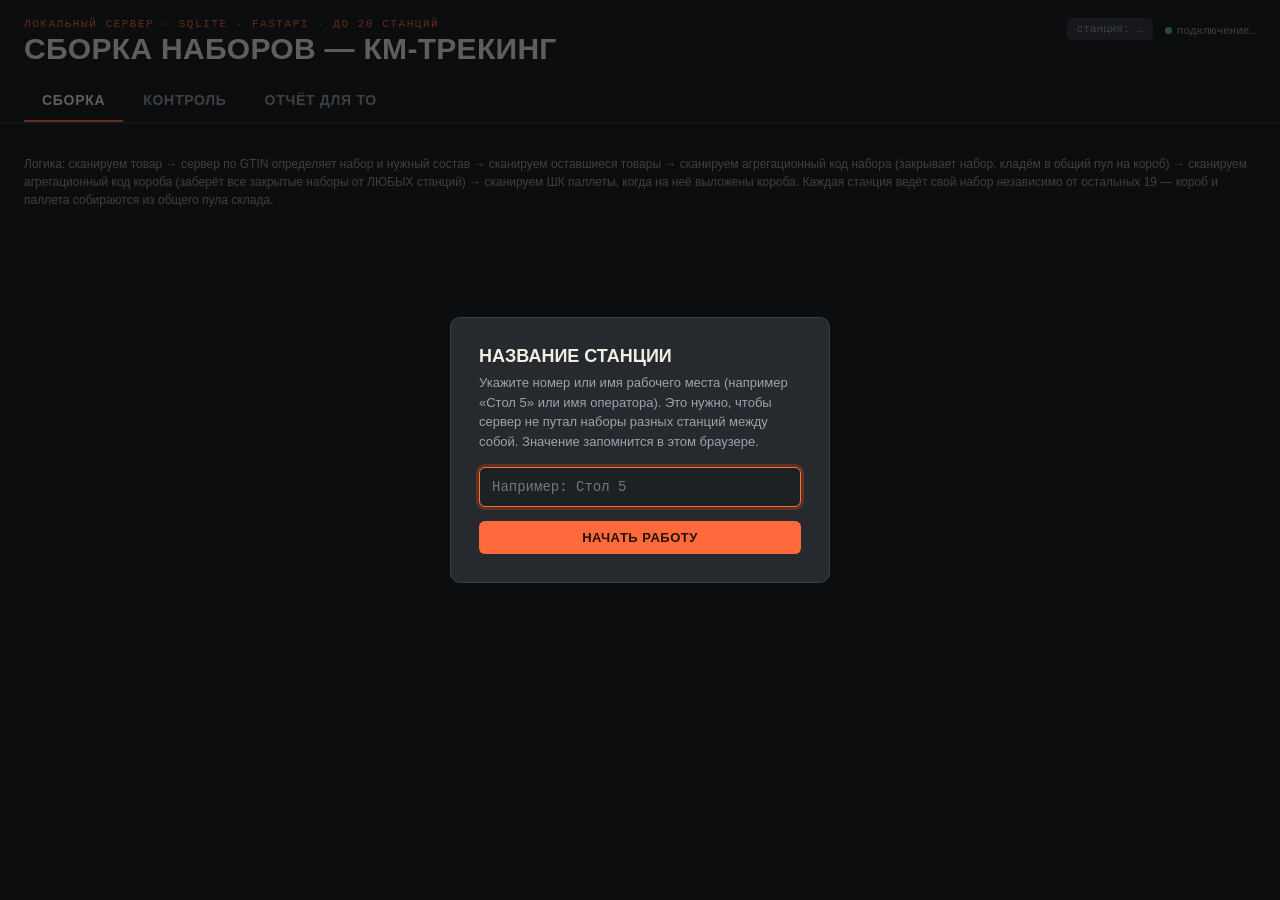
==== km-tracker-py/public/index.html @ b87fdd47 "Первая версия V1" ====
<!DOCTYPE html>
<html lang="ru">
<head>
<meta charset="UTF-8">
<meta name="viewport" content="width=device-width, initial-scale=1">
<title>Сборка наборов — КМ-трекинг</title>
<style>
  :root{
    --bg:#1E2124;
    --surface:#262A2E;
    --surface-2:#2F343A;
    --surface-3:#383E45;
    --border:#3A4046;
    --text:#F0EDE6;
    --text-dim:#9BA3AA;
    --accent:#FF6A3D;
    --accent-dim:#5A3323;
    --ok:#5FC77E;
    --ok-dim:#274430;
    --err:#E5484D;
    --err-dim:#4A2426;
    --warn:#F2B84B;
    --mono: ui-monospace, "SFMono-Regular", Consolas, "Liberation Mono", Menlo, monospace;
    --sans: -apple-system, "Segoe UI", Roboto, Helvetica, Arial, sans-serif;
    --cond: "Arial Narrow", "Helvetica Neue Condensed", var(--sans);
  }
  *{box-sizing:border-box;}
  body{
    margin:0; background:var(--bg); color:var(--text); font-family:var(--sans);
    min-height:100vh;
  }
  .scanlines{
    position:fixed; inset:0; pointer-events:none; z-index:50; opacity:.035;
    background:repeating-linear-gradient(0deg, #000 0px, #000 1px, transparent 1px, transparent 3px);
  }
  header{ padding:18px 24px 0 24px; display:flex; justify-content:space-between; align-items:flex-start; flex-wrap:wrap; gap:8px;}
  .eyebrow{ font-family:var(--mono); font-size:11px; letter-spacing:.14em; color:var(--accent); text-transform:uppercase;}
  h1{ font-family:var(--cond); font-weight:700; font-size:30px; letter-spacing:.01em; margin:2px 0 14px 0; text-transform:uppercase;}
  .conn-status{ font-family:var(--mono); font-size:11px; color:var(--text-dim); text-align:right; padding-top:4px;}
  .conn-dot{ display:inline-block; width:7px; height:7px; border-radius:50%; background:var(--ok); margin-right:5px;}
  .conn-dot.down{ background:var(--err); }

  nav.tabs{ display:flex; gap:2px; border-bottom:1px solid var(--border); padding:0 24px;}
  nav.tabs button{
    background:transparent; border:none; color:var(--text-dim); font-family:var(--cond);
    text-transform:uppercase; letter-spacing:.05em; font-size:14px; padding:12px 18px; cursor:pointer;
    border-bottom:2px solid transparent; font-weight:600;
  }
  nav.tabs button.active{ color:var(--text); border-bottom-color:var(--accent);}
  main{ padding:22px 24px 60px 24px; max-width:1320px; margin:0 auto;}
  .view{ display:none; }
  .view.active{ display:block; }

  .consoles{ max-width:640px; }
  .console{ background:var(--surface); border:1px solid var(--border); border-radius:10px; overflow:hidden; transition:border-color .15s;}
  .console.flash-err{ border-color:var(--err); }
  .console-head{
    display:flex; align-items:center; justify-content:space-between; padding:12px 16px;
    background:var(--surface-2); border-bottom:1px solid var(--border);
  }
  .station-badge{
    font-family:var(--mono); font-size:11px; color:var(--text-dim); background:var(--surface-3);
    border:1px solid var(--border); border-radius:5px; padding:4px 9px; cursor:pointer;
  }
  .station-badge:hover{ border-color:var(--accent); color:var(--text); }
  .station-modal-backdrop{
    position:fixed; inset:0; background:rgba(0,0,0,.6); z-index:100;
    display:flex; align-items:center; justify-content:center;
  }
  .station-modal{
    background:var(--surface); border:1px solid var(--border); border-radius:10px; padding:28px;
    width:100%; max-width:380px;
  }
  .station-modal h2{ font-family:var(--cond); text-transform:uppercase; font-size:18px; margin:0 0 6px 0;}
  .station-modal p{ color:var(--text-dim); font-size:13px; margin:0 0 16px 0; line-height:1.5;}
  .station-modal input{
    width:100%; background:var(--bg); border:1px solid var(--surface-3); color:var(--text);
    font-family:var(--mono); font-size:14px; padding:11px 12px; border-radius:6px; outline:none; margin-bottom:14px;
  }
  .station-modal input:focus{ border-color:var(--accent); box-shadow:0 0 0 3px var(--accent-dim);}
  .wh-title{ font-family:var(--cond); font-weight:700; text-transform:uppercase; letter-spacing:.04em; font-size:15px;}
  .wh-dot{ display:inline-block; width:8px; height:8px; border-radius:50%; background:var(--ok); margin-right:8px; box-shadow:0 0 6px var(--ok);}
  .console-body{ padding:16px; }

  .scan-input-row{ display:flex; gap:8px; }
  input.scan-input{
    flex:1; background:var(--bg); border:1px solid var(--surface-3); color:var(--text);
    font-family:var(--mono); font-size:14px; padding:11px 12px; border-radius:6px; outline:none;
  }
  input.scan-input:focus{ border-color:var(--accent); box-shadow:0 0 0 3px var(--accent-dim);}
  .scan-hint{ font-size:12px; color:var(--text-dim); margin-top:8px; font-family:var(--mono); min-height:16px;}
  .scan-hint.err{ color:var(--err); }
  .scan-hint.ok{ color:var(--ok); }

  .progress-row{ display:flex; gap:16px; margin-top:16px; flex-wrap:wrap;}
  .progress-block{ flex:1; min-width:120px;}
  .progress-label{ font-size:11px; text-transform:uppercase; letter-spacing:.08em; color:var(--text-dim); margin-bottom:6px; font-family:var(--mono);}
  .dots{ display:flex; gap:5px; flex-wrap:wrap;}
  .dot{ width:11px; height:11px; border-radius:3px; background:var(--surface-3); border:1px solid var(--border);}
  .dot.filled{ background:var(--accent); border-color:var(--accent); }
  .count-badge{ font-family:var(--mono); font-size:12px; color:var(--text); }

  .feed{ margin-top:18px; border-top:1px solid var(--border); padding-top:10px; max-height:220px; overflow-y:auto; }
  .feed-line{ font-family:var(--mono); font-size:12px; padding:4px 0; display:flex; gap:8px; border-bottom:1px dashed rgba(255,255,255,.04);}
  .feed-time{ color:var(--text-dim); flex-shrink:0; }
  .feed-line.ok .feed-msg{ color:var(--ok); }
  .feed-line.error .feed-msg{ color:var(--err); }
  .feed-line.info .feed-msg{ color:var(--text-dim); }

  .quickscan{ margin-top:16px; }
  .quickscan-label{ font-size:11px; text-transform:uppercase; letter-spacing:.08em; color:var(--text-dim); margin-bottom:8px; font-family:var(--mono);}
  .chip-row{ display:flex; flex-wrap:wrap; gap:6px; }
  .chip{
    background:var(--surface-2); border:1px solid var(--border); color:var(--text-dim);
    font-family:var(--mono); font-size:11px; padding:6px 9px; border-radius:5px; cursor:pointer;
  }
  .chip:hover{ border-color:var(--accent); color:var(--text); }
  .chip.danger:hover{ border-color:var(--err); color:var(--err); }
  .chip.disabled:hover{ border-color:var(--border); color:var(--text-dim); }

  .search-row{ display:flex; gap:8px; margin-bottom:18px; }
  .search-row input{
    flex:1; background:var(--surface); border:1px solid var(--border); color:var(--text);
    font-family:var(--mono); padding:10px 12px; border-radius:6px; outline:none;
  }
  .search-row input:focus{ border-color:var(--accent);}
  .search-row select{
    background:var(--surface); border:1px solid var(--border); color:var(--text);
    font-family:var(--mono); padding:10px 12px; border-radius:6px; outline:none;
  }
  .stat-strip{ display:flex; gap:10px; margin-bottom:18px; flex-wrap:wrap;}
  .stat{ background:var(--surface); border:1px solid var(--border); border-radius:8px; padding:10px 16px; min-width:120px;}
  .stat-num{ font-family:var(--cond); font-size:24px; font-weight:700; }
  .stat-label{ font-size:11px; color:var(--text-dim); text-transform:uppercase; letter-spacing:.06em; font-family:var(--mono);}

  .tree{ font-family:var(--mono); font-size:13px; }
  details.pallet{ background:var(--surface); border:1px solid var(--border); border-radius:8px; margin-bottom:8px; padding:8px 12px;}
  details.box{ background:var(--surface-2); border:1px solid var(--border); border-radius:6px; margin:6px 0; padding:6px 10px;}
  details.kit{ background:var(--surface-3); border-radius:5px; margin:5px 0; padding:5px 9px;}
  summary{ cursor:pointer; }
  .code{ color:var(--accent); }
  .item-row{ padding:3px 0 3px 14px; color:var(--text-dim); border-left:2px solid var(--border); margin-left:4px;}
  .badge{ font-size:10px; padding:1px 6px; border-radius:3px; background:var(--surface); color:var(--text-dim); margin-left:6px;}
  .badge.open{ background:var(--warn); color:#221a05; }

  table.report{ width:100%; border-collapse:collapse; font-size:13px; }
  table.report th{ text-align:left; padding:9px 10px; background:var(--surface-2); color:var(--text-dim); font-family:var(--mono); font-size:11px; text-transform:uppercase; letter-spacing:.05em; border-bottom:1px solid var(--border);}
  table.report td{ padding:8px 10px; border-bottom:1px solid var(--border); font-family:var(--mono); font-size:12px;}
  table.report tr:hover td{ background:var(--surface); }
  .toolbar{ display:flex; justify-content:space-between; align-items:center; margin-bottom:14px; gap:12px; flex-wrap:wrap;}
  .btn{
    background:var(--accent); color:#241207; border:none; font-family:var(--cond); font-weight:700;
    text-transform:uppercase; letter-spacing:.04em; font-size:13px; padding:9px 16px; border-radius:6px; cursor:pointer;
  }
  .btn:hover{ filter:brightness(1.08); }
  .btn.ghost{ background:transparent; border:1px solid var(--border); color:var(--text-dim); }
  .btn.ghost:hover{ border-color:var(--text-dim); color:var(--text); }

  .empty{ color:var(--text-dim); font-family:var(--mono); font-size:13px; padding:30px 10px; text-align:center; }
  .note{ font-size:12px; color:var(--text-dim); margin-top:10px; line-height:1.5; }
  .note b{ color:var(--text); }
</style>
</head>
<body>
<div class="scanlines"></div>
<header>
  <div>
    <div class="eyebrow">Локальный сервер · SQLite · FastAPI · до 20 станций</div>
    <h1>Сборка наборов — КМ-трекинг</h1>
  </div>
  <div style="display:flex; align-items:center; gap:12px;">
    <span class="station-badge" id="station-badge" title="Сменить станцию">станция: …</span>
    <div class="conn-status" id="conn-status"><span class="conn-dot" id="conn-dot"></span><span id="conn-text">подключение…</span></div>
  </div>
</header>
<nav class="tabs">
  <button class="tab-btn active" data-view="assembly">Сборка</button>
  <button class="tab-btn" data-view="control">Контроль</button>
  <button class="tab-btn" data-view="report">Отчёт для ТО</button>
</nav>
<main>

  <!-- ===================== ASSEMBLY VIEW ===================== -->
  <section id="view-assembly" class="view active">
    <div class="consoles" id="consoles-root"></div>
    <p class="note">Логика: сканируем товар → сервер по GTIN определяет набор и нужный состав → сканируем оставшиеся товары → сканируем агрегационный код набора (закрывает набор, кладём в общий пул на короб) → сканируем агрегационный код короба (заберёт все закрытые наборы от ЛЮБЫХ станций) → сканируем ШК паллеты, когда на неё выложены короба. Каждая станция ведёт свой набор независимо от остальных 19 — короб и паллета собираются из общего пула склада.</p>
  </section>

  <!-- ===================== CONTROL VIEW ===================== -->
  <section id="view-control" class="view">
    <div class="stat-strip" id="stat-strip"></div>
    <div class="search-row">
      <input id="search-input" placeholder="Поиск по любому коду (товар / набор / короб / паллета)…">
      <button class="btn ghost" id="tree-refresh">Обновить</button>
    </div>
    <div id="tree-root" class="tree"></div>
  </section>

  <!-- ===================== REPORT VIEW ===================== -->
  <section id="view-report" class="view">
    <div class="toolbar">
      <div class="note" style="margin:0;">Формат — как в примере от Таможенного отдела: <b>Название набора / Код идентификации набора / Наименование товара / Код маркировки</b>. Технические поля (короб, паллета, станция, время) в выгрузку не входят — хранятся во внутренней БД для разбора инцидентов (вкладка «Контроль»).</div>
      <div style="display:flex; gap:8px; flex-shrink:0;">
        <button class="btn" id="export-btn">Скачать CSV</button>
      </div>
    </div>
    <table class="report">
      <thead><tr><th>Название набора</th><th>Код идентификации набора</th><th>Наименование товара</th><th>Код маркировки</th></tr></thead>
      <tbody id="report-body"></tbody>
    </table>
    <div id="report-empty" class="empty" style="display:none;">Пока нет закрытых наборов — отсканируйте хотя бы один комплект во вкладке «Сборка».</div>
    <div class="note" id="report-count"></div>
  </section>

</main>

<!-- Модалка запрашивается один раз на этот браузер/ПК, дальше id хранится в localStorage -->
<div id="station-modal-backdrop" class="station-modal-backdrop" style="display:none;">
  <div class="station-modal">
    <h2>Название станции</h2>
    <p>Укажите номер или имя рабочего места (например «Стол 5» или имя оператора). Это нужно, чтобы сервер не путал наборы разных станций между собой. Значение запомнится в этом браузере.</p>
    <input id="station-input" placeholder="Например: Стол 5" maxlength="64" autocomplete="off">
    <button class="btn" id="station-confirm" style="width:100%;">Начать работу</button>
  </div>
</div>

<script src="app.js"></script>
</body>
</html>
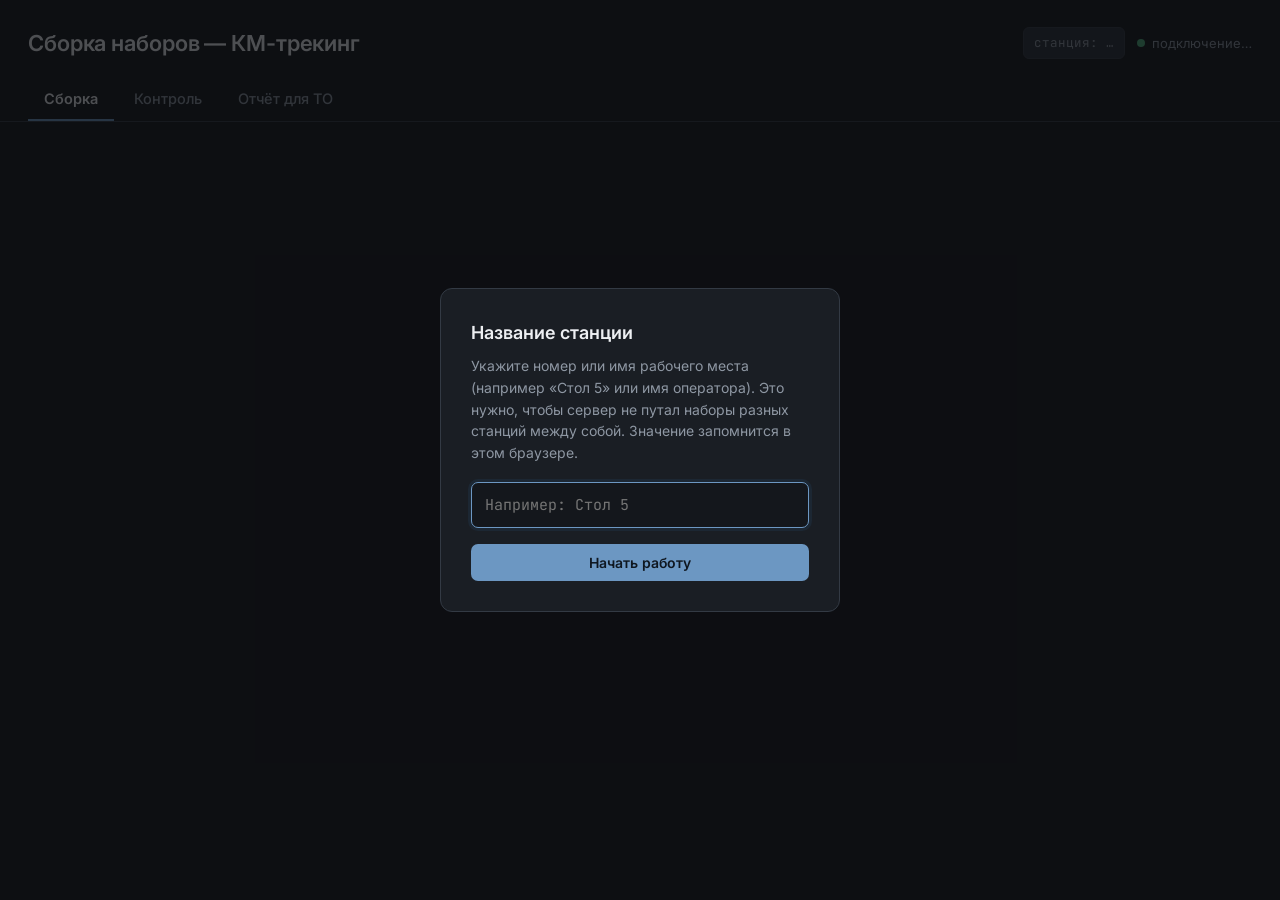
==== commit b7851889: "17/08 Обновление" ====
--- a/km-tracker-py/public/index.html
+++ b/km-tracker-py/public/index.html
@@ -4,50 +4,64 @@
 <meta charset="UTF-8">
 <meta name="viewport" content="width=device-width, initial-scale=1">
 <title>Сборка наборов — КМ-трекинг</title>
+<link rel="preconnect" href="https://fonts.googleapis.com">
+<link rel="preconnect" href="https://fonts.gstatic.com" crossorigin>
+<link href="https://fonts.googleapis.com/css2?family=Inter:wght@400;500;600;700&family=JetBrains+Mono:wght@400;500;600&display=swap" rel="stylesheet">
 <style>
   :root{
-    --bg:#1E2124;
-    --surface:#262A2E;
-    --surface-2:#2F343A;
-    --surface-3:#383E45;
-    --border:#3A4046;
-    --text:#F0EDE6;
-    --text-dim:#9BA3AA;
-    --accent:#FF6A3D;
-    --accent-dim:#5A3323;
-    --ok:#5FC77E;
-    --ok-dim:#274430;
-    --err:#E5484D;
-    --err-dim:#4A2426;
-    --warn:#F2B84B;
-    --mono: ui-monospace, "SFMono-Regular", Consolas, "Liberation Mono", Menlo, monospace;
-    --sans: -apple-system, "Segoe UI", Roboto, Helvetica, Arial, sans-serif;
-    --cond: "Arial Narrow", "Helvetica Neue Condensed", var(--sans);
+    /* Фон и поверхности — спокойный графитово-синий, без чистого чёрного */
+    --bg:#14171C;
+    --surface:#1A1E24;
+    --surface-2:#20252C;
+    --surface-3:#2A3039;
+    --border:#333A44;
+
+    /* Текст */
+    --text:#EDEFF2;
+    --text-dim:#8E97A3;
+    --text-faint:#5B636F;
+
+    /* Единственный акцент — приглушённый стальной синий */
+    --accent:#6C97C2;
+    --accent-wash:#1C2733;
+
+    /* Служебные статусные цвета — приглушённые, не кислотные */
+    --ok:#4FAE7C;
+    --ok-dim:#1C2A22;
+    --err:#D9686C;
+    --err-dim:#332120;
+    --warn:#D8AB55;
+
+    --mono: 'JetBrains Mono', ui-monospace, "SFMono-Regular", Consolas, "Liberation Mono", Menlo, monospace;
+    --sans: 'Inter', -apple-system, "Segoe UI", Roboto, Helvetica, Arial, sans-serif;
   }
   *{box-sizing:border-box;}
   body{
     margin:0; background:var(--bg); color:var(--text); font-family:var(--sans);
-    min-height:100vh;
-  }
-  .scanlines{
-    position:fixed; inset:0; pointer-events:none; z-index:50; opacity:.035;
-    background:repeating-linear-gradient(0deg, #000 0px, #000 1px, transparent 1px, transparent 3px);
-  }
-  header{ padding:18px 24px 0 24px; display:flex; justify-content:space-between; align-items:flex-start; flex-wrap:wrap; gap:8px;}
-  .eyebrow{ font-family:var(--mono); font-size:11px; letter-spacing:.14em; color:var(--accent); text-transform:uppercase;}
-  h1{ font-family:var(--cond); font-weight:700; font-size:30px; letter-spacing:.01em; margin:2px 0 14px 0; text-transform:uppercase;}
-  .conn-status{ font-family:var(--mono); font-size:11px; color:var(--text-dim); text-align:right; padding-top:4px;}
-  .conn-dot{ display:inline-block; width:7px; height:7px; border-radius:50%; background:var(--ok); margin-right:5px;}
+    font-size:15px; line-height:1.55; min-height:100vh;
+    -webkit-font-smoothing:antialiased;
+  }
+  a, button, input, select{ font-family:inherit; }
+  :focus-visible{ outline:2px solid var(--accent); outline-offset:2px; }
+
+  header{
+    padding:26px 28px 18px 28px; display:flex; justify-content:space-between; align-items:center;
+    flex-wrap:wrap; gap:12px; max-width:1320px; margin:0 auto;
+  }
+  h1{ font-size:22px; font-weight:600; letter-spacing:-.005em; margin:0; }
+  .header-status{ display:flex; align-items:center; gap:12px; }
+  .conn-status{ font-size:13px; color:var(--text-dim); display:flex; align-items:center; }
+  .conn-dot{ display:inline-block; width:8px; height:8px; border-radius:50%; background:var(--ok); margin-right:7px; transition:background-color .2s; }
   .conn-dot.down{ background:var(--err); }
 
-  nav.tabs{ display:flex; gap:2px; border-bottom:1px solid var(--border); padding:0 24px;}
+  nav.tabs{ display:flex; gap:4px; border-bottom:1px solid var(--border); padding:0 28px; max-width:1320px; margin:0 auto;}
   nav.tabs button{
-    background:transparent; border:none; color:var(--text-dim); font-family:var(--cond);
-    text-transform:uppercase; letter-spacing:.05em; font-size:14px; padding:12px 18px; cursor:pointer;
-    border-bottom:2px solid transparent; font-weight:600;
-  }
-  nav.tabs button.active{ color:var(--text); border-bottom-color:var(--accent);}
-  main{ padding:22px 24px 60px 24px; max-width:1320px; margin:0 auto;}
+    background:transparent; border:none; color:var(--text-dim); font-size:14.5px; padding:12px 16px;
+    cursor:pointer; border-bottom:2px solid transparent; font-weight:500;
+  }
+  nav.tabs button:hover{ color:var(--text); }
+  nav.tabs button.active{ color:var(--text); border-bottom-color:var(--accent); font-weight:600; }
+  main{ padding:24px 28px 64px 28px; max-width:1320px; margin:0 auto;}
   .view{ display:none; }
   .view.active{ display:block; }
 
@@ -55,120 +69,112 @@
   .console{ background:var(--surface); border:1px solid var(--border); border-radius:10px; overflow:hidden; transition:border-color .15s;}
   .console.flash-err{ border-color:var(--err); }
   .console-head{
-    display:flex; align-items:center; justify-content:space-between; padding:12px 16px;
+    display:flex; align-items:center; justify-content:space-between; padding:14px 18px;
     background:var(--surface-2); border-bottom:1px solid var(--border);
   }
   .station-badge{
-    font-family:var(--mono); font-size:11px; color:var(--text-dim); background:var(--surface-3);
-    border:1px solid var(--border); border-radius:5px; padding:4px 9px; cursor:pointer;
+    font-family:var(--mono); font-size:12.5px; color:var(--text-dim); background:var(--surface-3);
+    border:1px solid var(--border); border-radius:6px; padding:5px 10px; cursor:pointer;
   }
   .station-badge:hover{ border-color:var(--accent); color:var(--text); }
   .station-modal-backdrop{
-    position:fixed; inset:0; background:rgba(0,0,0,.6); z-index:100;
+    position:fixed; inset:0; background:rgba(10,12,15,.7); z-index:100;
     display:flex; align-items:center; justify-content:center;
   }
   .station-modal{
-    background:var(--surface); border:1px solid var(--border); border-radius:10px; padding:28px;
-    width:100%; max-width:380px;
-  }
-  .station-modal h2{ font-family:var(--cond); text-transform:uppercase; font-size:18px; margin:0 0 6px 0;}
-  .station-modal p{ color:var(--text-dim); font-size:13px; margin:0 0 16px 0; line-height:1.5;}
+    background:var(--surface); border:1px solid var(--border); border-radius:12px; padding:30px;
+    width:100%; max-width:400px;
+  }
+  .station-modal h2{ font-size:18px; font-weight:600; margin:0 0 8px 0;}
+  .station-modal p{ color:var(--text-dim); font-size:14px; margin:0 0 18px 0; line-height:1.55;}
   .station-modal input{
     width:100%; background:var(--bg); border:1px solid var(--surface-3); color:var(--text);
-    font-family:var(--mono); font-size:14px; padding:11px 12px; border-radius:6px; outline:none; margin-bottom:14px;
-  }
-  .station-modal input:focus{ border-color:var(--accent); box-shadow:0 0 0 3px var(--accent-dim);}
-  .wh-title{ font-family:var(--cond); font-weight:700; text-transform:uppercase; letter-spacing:.04em; font-size:15px;}
-  .wh-dot{ display:inline-block; width:8px; height:8px; border-radius:50%; background:var(--ok); margin-right:8px; box-shadow:0 0 6px var(--ok);}
-  .console-body{ padding:16px; }
+    font-family:var(--mono); font-size:15px; padding:12px 13px; border-radius:7px; outline:none; margin-bottom:16px;
+  }
+  .station-modal input:focus{ border-color:var(--accent); box-shadow:0 0 0 3px var(--accent-wash);}
+  .wh-title{ font-size:15px; font-weight:600; }
+  .wh-dot{ display:inline-block; width:8px; height:8px; border-radius:50%; background:var(--ok); margin-right:9px; }
+  .console-body{ padding:18px; }
 
   .scan-input-row{ display:flex; gap:8px; }
   input.scan-input{
     flex:1; background:var(--bg); border:1px solid var(--surface-3); color:var(--text);
-    font-family:var(--mono); font-size:14px; padding:11px 12px; border-radius:6px; outline:none;
-  }
-  input.scan-input:focus{ border-color:var(--accent); box-shadow:0 0 0 3px var(--accent-dim);}
-  .scan-hint{ font-size:12px; color:var(--text-dim); margin-top:8px; font-family:var(--mono); min-height:16px;}
+    font-family:var(--mono); font-size:17px; padding:13px 14px; border-radius:8px; outline:none;
+  }
+  input.scan-input:focus{ border-color:var(--accent); box-shadow:0 0 0 3px var(--accent-wash);}
+  .scan-hint{ font-size:13.5px; color:var(--text-dim); margin-top:10px; min-height:18px;}
   .scan-hint.err{ color:var(--err); }
   .scan-hint.ok{ color:var(--ok); }
 
-  .progress-row{ display:flex; gap:16px; margin-top:16px; flex-wrap:wrap;}
-  .progress-block{ flex:1; min-width:120px;}
-  .progress-label{ font-size:11px; text-transform:uppercase; letter-spacing:.08em; color:var(--text-dim); margin-bottom:6px; font-family:var(--mono);}
-  .dots{ display:flex; gap:5px; flex-wrap:wrap;}
-  .dot{ width:11px; height:11px; border-radius:3px; background:var(--surface-3); border:1px solid var(--border);}
+  .progress-row{ display:flex; gap:20px; margin-top:20px; flex-wrap:wrap;}
+  .progress-block{ flex:1; min-width:130px;}
+  .progress-label{ font-size:12px; text-transform:uppercase; letter-spacing:.06em; color:var(--text-dim); margin-bottom:7px; font-family:var(--mono);}
+  .dots{ display:flex; gap:6px; flex-wrap:wrap;}
+  .dot{ width:12px; height:12px; border-radius:3px; background:var(--surface-3); border:1px solid var(--border);}
   .dot.filled{ background:var(--accent); border-color:var(--accent); }
-  .count-badge{ font-family:var(--mono); font-size:12px; color:var(--text); }
-
-  .feed{ margin-top:18px; border-top:1px solid var(--border); padding-top:10px; max-height:220px; overflow-y:auto; }
-  .feed-line{ font-family:var(--mono); font-size:12px; padding:4px 0; display:flex; gap:8px; border-bottom:1px dashed rgba(255,255,255,.04);}
-  .feed-time{ color:var(--text-dim); flex-shrink:0; }
+  .count-badge{ font-family:var(--mono); font-size:13.5px; color:var(--text); }
+
+  .feed{ margin-top:20px; border-top:1px solid var(--border); padding-top:12px; max-height:220px; overflow-y:auto; }
+  .feed-line{ font-family:var(--mono); font-size:13px; padding:5px 0; display:flex; gap:10px; border-bottom:1px solid var(--surface-2);}
+  .feed-time{ color:var(--text-faint); flex-shrink:0; }
   .feed-line.ok .feed-msg{ color:var(--ok); }
   .feed-line.error .feed-msg{ color:var(--err); }
   .feed-line.info .feed-msg{ color:var(--text-dim); }
 
-  .quickscan{ margin-top:16px; }
-  .quickscan-label{ font-size:11px; text-transform:uppercase; letter-spacing:.08em; color:var(--text-dim); margin-bottom:8px; font-family:var(--mono);}
-  .chip-row{ display:flex; flex-wrap:wrap; gap:6px; }
+  .quickscan{ margin-top:18px; }
+  .quickscan-label{ font-size:12px; text-transform:uppercase; letter-spacing:.06em; color:var(--text-dim); margin-bottom:9px; font-family:var(--mono);}
+  .chip-row{ display:flex; flex-wrap:wrap; gap:7px; }
   .chip{
     background:var(--surface-2); border:1px solid var(--border); color:var(--text-dim);
-    font-family:var(--mono); font-size:11px; padding:6px 9px; border-radius:5px; cursor:pointer;
+    font-family:var(--mono); font-size:12.5px; padding:7px 11px; border-radius:6px; cursor:pointer;
   }
   .chip:hover{ border-color:var(--accent); color:var(--text); }
   .chip.danger:hover{ border-color:var(--err); color:var(--err); }
   .chip.disabled:hover{ border-color:var(--border); color:var(--text-dim); }
 
-  .search-row{ display:flex; gap:8px; margin-bottom:18px; }
+  .search-row{ display:flex; gap:8px; margin-bottom:20px; }
   .search-row input{
     flex:1; background:var(--surface); border:1px solid var(--border); color:var(--text);
-    font-family:var(--mono); padding:10px 12px; border-radius:6px; outline:none;
+    font-family:var(--mono); font-size:14.5px; padding:11px 13px; border-radius:7px; outline:none;
   }
   .search-row input:focus{ border-color:var(--accent);}
-  .search-row select{
-    background:var(--surface); border:1px solid var(--border); color:var(--text);
-    font-family:var(--mono); padding:10px 12px; border-radius:6px; outline:none;
-  }
-  .stat-strip{ display:flex; gap:10px; margin-bottom:18px; flex-wrap:wrap;}
-  .stat{ background:var(--surface); border:1px solid var(--border); border-radius:8px; padding:10px 16px; min-width:120px;}
-  .stat-num{ font-family:var(--cond); font-size:24px; font-weight:700; }
-  .stat-label{ font-size:11px; color:var(--text-dim); text-transform:uppercase; letter-spacing:.06em; font-family:var(--mono);}
-
-  .tree{ font-family:var(--mono); font-size:13px; }
-  details.pallet{ background:var(--surface); border:1px solid var(--border); border-radius:8px; margin-bottom:8px; padding:8px 12px;}
-  details.box{ background:var(--surface-2); border:1px solid var(--border); border-radius:6px; margin:6px 0; padding:6px 10px;}
-  details.kit{ background:var(--surface-3); border-radius:5px; margin:5px 0; padding:5px 9px;}
+  .stat-strip{ display:flex; gap:12px; margin-bottom:20px; flex-wrap:wrap;}
+  .stat{ background:var(--surface); border:1px solid var(--border); border-radius:9px; padding:12px 18px; min-width:128px;}
+  .stat-num{ font-size:25px; font-weight:600; }
+  .stat-label{ font-size:12px; color:var(--text-dim); text-transform:uppercase; letter-spacing:.05em; margin-top:2px;}
+
+  .tree{ font-family:var(--mono); font-size:14px; }
+  details.pallet{ background:var(--surface); border:1px solid var(--border); border-radius:9px; margin-bottom:9px; padding:9px 13px;}
+  details.box{ background:var(--surface-2); border:1px solid var(--border); border-radius:7px; margin:7px 0; padding:7px 11px;}
+  details.kit{ background:var(--surface-3); border-radius:6px; margin:6px 0; padding:6px 10px;}
   summary{ cursor:pointer; }
   .code{ color:var(--accent); }
-  .item-row{ padding:3px 0 3px 14px; color:var(--text-dim); border-left:2px solid var(--border); margin-left:4px;}
-  .badge{ font-size:10px; padding:1px 6px; border-radius:3px; background:var(--surface); color:var(--text-dim); margin-left:6px;}
-  .badge.open{ background:var(--warn); color:#221a05; }
-
-  table.report{ width:100%; border-collapse:collapse; font-size:13px; }
-  table.report th{ text-align:left; padding:9px 10px; background:var(--surface-2); color:var(--text-dim); font-family:var(--mono); font-size:11px; text-transform:uppercase; letter-spacing:.05em; border-bottom:1px solid var(--border);}
-  table.report td{ padding:8px 10px; border-bottom:1px solid var(--border); font-family:var(--mono); font-size:12px;}
+  .item-row{ padding:4px 0 4px 15px; color:var(--text-dim); border-left:2px solid var(--border); margin-left:4px;}
+  .badge{ font-size:11px; padding:2px 7px; border-radius:4px; background:var(--surface); border:1px solid var(--border); color:var(--text-dim); margin-left:7px;}
+  .badge.open{ background:var(--warn); border-color:var(--warn); color:#241c08; }
+
+  table.report{ width:100%; border-collapse:collapse; font-size:14px; }
+  table.report th{ text-align:left; padding:10px 11px; background:var(--surface-2); color:var(--text-dim); font-family:var(--mono); font-size:11.5px; text-transform:uppercase; letter-spacing:.05em; border-bottom:1px solid var(--border);}
+  table.report td{ padding:9px 11px; border-bottom:1px solid var(--border); font-family:var(--mono); font-size:13px;}
   table.report tr:hover td{ background:var(--surface); }
-  .toolbar{ display:flex; justify-content:space-between; align-items:center; margin-bottom:14px; gap:12px; flex-wrap:wrap;}
+  .toolbar{ display:flex; justify-content:space-between; align-items:center; margin-bottom:16px; gap:14px; flex-wrap:wrap;}
   .btn{
-    background:var(--accent); color:#241207; border:none; font-family:var(--cond); font-weight:700;
-    text-transform:uppercase; letter-spacing:.04em; font-size:13px; padding:9px 16px; border-radius:6px; cursor:pointer;
-  }
-  .btn:hover{ filter:brightness(1.08); }
+    background:var(--accent); color:#0F1720; border:none; font-weight:600;
+    font-size:14px; padding:10px 18px; border-radius:7px; cursor:pointer;
+  }
+  .btn:hover{ filter:brightness(1.1); }
   .btn.ghost{ background:transparent; border:1px solid var(--border); color:var(--text-dim); }
   .btn.ghost:hover{ border-color:var(--text-dim); color:var(--text); }
 
-  .empty{ color:var(--text-dim); font-family:var(--mono); font-size:13px; padding:30px 10px; text-align:center; }
-  .note{ font-size:12px; color:var(--text-dim); margin-top:10px; line-height:1.5; }
-  .note b{ color:var(--text); }
+  .empty{ color:var(--text-dim); font-size:14px; padding:34px 10px; text-align:center; }
+  .note{ font-size:13.5px; color:var(--text-dim); margin-top:10px; line-height:1.6; }
+  .note b{ color:var(--text); font-weight:600; }
 </style>
 </head>
 <body>
-<div class="scanlines"></div>
 <header>
-  <div>
-    <div class="eyebrow">Локальный сервер · SQLite · FastAPI · до 20 станций</div>
-    <h1>Сборка наборов — КМ-трекинг</h1>
-  </div>
-  <div style="display:flex; align-items:center; gap:12px;">
+  <h1>Сборка наборов — КМ-трекинг</h1>
+  <div class="header-status">
     <span class="station-badge" id="station-badge" title="Сменить станцию">станция: …</span>
     <div class="conn-status" id="conn-status"><span class="conn-dot" id="conn-dot"></span><span id="conn-text">подключение…</span></div>
   </div>
@@ -183,7 +189,6 @@
   <!-- ===================== ASSEMBLY VIEW ===================== -->
   <section id="view-assembly" class="view active">
     <div class="consoles" id="consoles-root"></div>
-    <p class="note">Логика: сканируем товар → сервер по GTIN определяет набор и нужный состав → сканируем оставшиеся товары → сканируем агрегационный код набора (закрывает набор, кладём в общий пул на короб) → сканируем агрегационный код короба (заберёт все закрытые наборы от ЛЮБЫХ станций) → сканируем ШК паллеты, когда на неё выложены короба. Каждая станция ведёт свой набор независимо от остальных 19 — короб и паллета собираются из общего пула склада.</p>
   </section>
 
   <!-- ===================== CONTROL VIEW ===================== -->
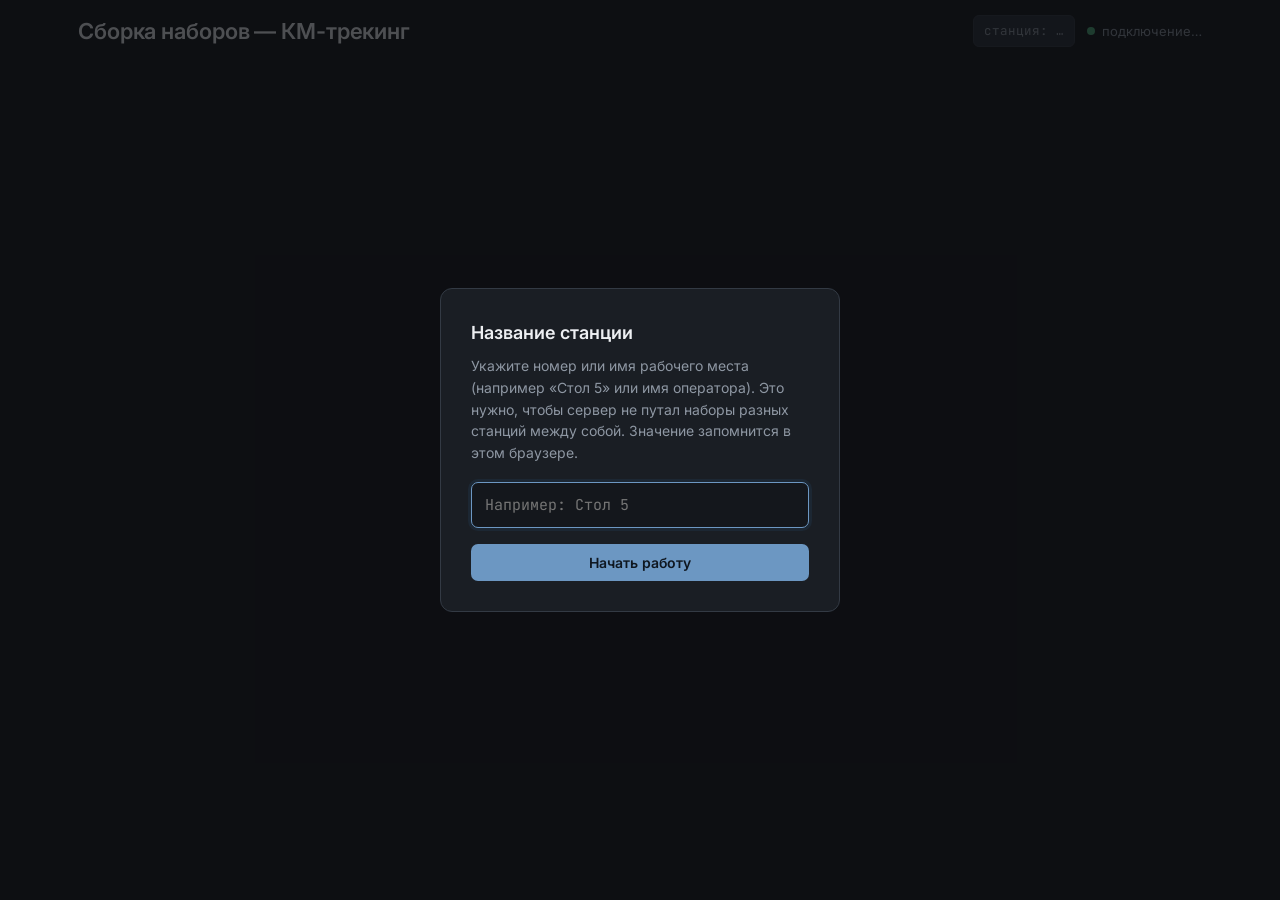
==== commit e4f32717: "Разделено на вкладки" ====
--- a/km-tracker-py/public/index.html
+++ b/km-tracker-py/public/index.html
@@ -9,98 +9,76 @@
 <link href="https://fonts.googleapis.com/css2?family=Inter:wght@400;500;600;700&family=JetBrains+Mono:wght@400;500;600&display=swap" rel="stylesheet">
 <style>
   :root{
-    /* Фон и поверхности — спокойный графитово-синий, без чистого чёрного */
-    --bg:#14171C;
-    --surface:#1A1E24;
-    --surface-2:#20252C;
-    --surface-3:#2A3039;
-    --border:#333A44;
-
-    /* Текст */
-    --text:#EDEFF2;
-    --text-dim:#8E97A3;
-    --text-faint:#5B636F;
-
-    /* Единственный акцент — приглушённый стальной синий */
-    --accent:#6C97C2;
-    --accent-wash:#1C2733;
-
-    /* Служебные статусные цвета — приглушённые, не кислотные */
-    --ok:#4FAE7C;
-    --ok-dim:#1C2A22;
-    --err:#D9686C;
-    --err-dim:#332120;
-    --warn:#D8AB55;
-
+    --bg:#14171C; --surface:#1A1E24; --surface-2:#20252C; --surface-3:#2A3039; --border:#333A44;
+    --text:#EDEFF2; --text-dim:#8E97A3; --text-faint:#5B636F;
+    --accent:#6C97C2; --accent-wash:#1C2733;
+    --ok:#4FAE7C; --ok-dim:#1C2A22; --err:#D9686C; --err-dim:#332120; --warn:#D8AB55;
     --mono: 'JetBrains Mono', ui-monospace, "SFMono-Regular", Consolas, "Liberation Mono", Menlo, monospace;
     --sans: 'Inter', -apple-system, "Segoe UI", Roboto, Helvetica, Arial, sans-serif;
   }
   *{box-sizing:border-box;}
-  body{
-    margin:0; background:var(--bg); color:var(--text); font-family:var(--sans);
-    font-size:15px; line-height:1.55; min-height:100vh;
-    -webkit-font-smoothing:antialiased;
-  }
+  body{ margin:0; background:var(--bg); color:var(--text); font-family:var(--sans); font-size:15px; line-height:1.55; min-height:100vh; -webkit-font-smoothing:antialiased; }
   a, button, input, select{ font-family:inherit; }
   :focus-visible{ outline:2px solid var(--accent); outline-offset:2px; }
 
-  header{
-    padding:26px 28px 18px 28px; display:flex; justify-content:space-between; align-items:center;
-    flex-wrap:wrap; gap:12px; max-width:1320px; margin:0 auto;
-  }
+  header{ padding:26px 28px 18px 28px; display:flex; justify-content:space-between; align-items:center; flex-wrap:wrap; gap:12px; max-width:1320px; margin:0 auto; }
   h1{ font-size:22px; font-weight:600; letter-spacing:-.005em; margin:0; }
   .header-status{ display:flex; align-items:center; gap:12px; }
   .conn-status{ font-size:13px; color:var(--text-dim); display:flex; align-items:center; }
   .conn-dot{ display:inline-block; width:8px; height:8px; border-radius:50%; background:var(--ok); margin-right:7px; transition:background-color .2s; }
   .conn-dot.down{ background:var(--err); }
 
-  nav.tabs{ display:flex; gap:4px; border-bottom:1px solid var(--border); padding:0 28px; max-width:1320px; margin:0 auto;}
-  nav.tabs button{
-    background:transparent; border:none; color:var(--text-dim); font-size:14.5px; padding:12px 16px;
-    cursor:pointer; border-bottom:2px solid transparent; font-weight:500;
-  }
-  nav.tabs button:hover{ color:var(--text); }
-  nav.tabs button.active{ color:var(--text); border-bottom-color:var(--accent); font-weight:600; }
   main{ padding:24px 28px 64px 28px; max-width:1320px; margin:0 auto;}
   .view{ display:none; }
   .view.active{ display:block; }
 
-  .consoles{ max-width:640px; }
+  .consoles{ max-width:720px; }
   .console{ background:var(--surface); border:1px solid var(--border); border-radius:10px; overflow:hidden; transition:border-color .15s;}
   .console.flash-err{ border-color:var(--err); }
-  .console-head{
-    display:flex; align-items:center; justify-content:space-between; padding:14px 18px;
-    background:var(--surface-2); border-bottom:1px solid var(--border);
-  }
-  .station-badge{
-    font-family:var(--mono); font-size:12.5px; color:var(--text-dim); background:var(--surface-3);
-    border:1px solid var(--border); border-radius:6px; padding:5px 10px; cursor:pointer;
-  }
+  .console.flash-ok{ border-color:var(--ok); }
+  .console-head{ display:flex; align-items:center; justify-content:space-between; padding:14px 18px; background:var(--surface-2); border-bottom:1px solid var(--border); }
+  .station-badge{ font-family:var(--mono); font-size:12.5px; color:var(--text-dim); background:var(--surface-3); border:1px solid var(--border); border-radius:6px; padding:5px 10px; cursor:pointer; }
   .station-badge:hover{ border-color:var(--accent); color:var(--text); }
-  .station-modal-backdrop{
-    position:fixed; inset:0; background:rgba(10,12,15,.7); z-index:100;
-    display:flex; align-items:center; justify-content:center;
-  }
-  .station-modal{
-    background:var(--surface); border:1px solid var(--border); border-radius:12px; padding:30px;
-    width:100%; max-width:400px;
-  }
+  .station-modal-backdrop{ position:fixed; inset:0; background:rgba(10,12,15,.7); z-index:100; display:flex; align-items:center; justify-content:center; }
+  .station-modal{ background:var(--surface); border:1px solid var(--border); border-radius:12px; padding:30px; width:100%; max-width:400px; }
   .station-modal h2{ font-size:18px; font-weight:600; margin:0 0 8px 0;}
   .station-modal p{ color:var(--text-dim); font-size:14px; margin:0 0 18px 0; line-height:1.55;}
-  .station-modal input{
-    width:100%; background:var(--bg); border:1px solid var(--surface-3); color:var(--text);
-    font-family:var(--mono); font-size:15px; padding:12px 13px; border-radius:7px; outline:none; margin-bottom:16px;
-  }
+  .station-modal input{ width:100%; background:var(--bg); border:1px solid var(--surface-3); color:var(--text); font-family:var(--mono); font-size:15px; padding:12px 13px; border-radius:7px; outline:none; margin-bottom:16px; }
   .station-modal input:focus{ border-color:var(--accent); box-shadow:0 0 0 3px var(--accent-wash);}
   .wh-title{ font-size:15px; font-weight:600; }
   .wh-dot{ display:inline-block; width:8px; height:8px; border-radius:50%; background:var(--ok); margin-right:9px; }
   .console-body{ padding:18px; }
 
+  .section-label{ font-size:12px; text-transform:uppercase; letter-spacing:.06em; color:var(--text-dim); margin-bottom:9px; font-family:var(--mono);}
+
+  .kit-picker{ display:grid; grid-template-columns:repeat(auto-fill,minmax(210px,1fr)); gap:8px; margin-bottom:20px; }
+  .kit-card{ text-align:left; background:var(--surface-2); border:1px solid var(--border); color:var(--text); border-radius:8px; padding:10px 12px; cursor:pointer; display:flex; flex-direction:column; gap:3px; font-size:13.5px; line-height:1.35; }
+  .kit-card:hover{ border-color:var(--accent); }
+  .kit-card.active{ border-color:var(--accent); background:var(--accent-wash); box-shadow:0 0 0 1px var(--accent) inset; }
+  .kit-card.auto{ border-style:dashed; }
+  .kit-card.detected{ border-color:var(--ok); background:var(--ok-dim); }
+  .kit-card.disabled{ opacity:.45; cursor:not-allowed; }
+  .kit-card.disabled:hover{ border-color:var(--border); }
+  .kit-card-code{ font-family:var(--mono); font-size:12px; color:var(--text-dim); }
+  .kit-card-note{ font-size:12px; color:var(--warn); }
+
+  .checklist{ display:flex; flex-direction:column; gap:5px; margin-bottom:18px; }
+  .check-row{ display:flex; align-items:center; gap:11px; padding:9px 12px; border-radius:7px; background:var(--surface-2); border:1px solid var(--border); color:var(--text-dim); transition:background-color .15s, border-color .15s, color .15s; }
+  .check-mark{ width:20px; height:20px; border-radius:50%; flex-shrink:0; display:flex; align-items:center; justify-content:center; background:var(--surface-3); border:1px solid var(--border); font-size:12px; font-weight:700; color:transparent; }
+  .check-name{ flex:1; font-size:14px; }
+  .check-tag{ font-family:var(--mono); font-size:11px; padding:1px 6px; border-radius:4px; border:1px solid var(--border); color:var(--text-faint); }
+  .check-count{ font-family:var(--mono); font-size:12.5px; min-width:30px; text-align:right; }
+  .check-row.partial{ border-color:var(--warn); }
+  .check-row.partial .check-mark{ border-color:var(--warn); }
+  .check-row.done{ background:var(--ok-dim); border-color:var(--ok); color:var(--text); }
+  .check-row.done .check-mark{ background:var(--ok); border-color:var(--ok); color:#0E1A13; }
+  .check-row.done .check-tag{ border-color:var(--ok); color:var(--ok); }
+  .check-row.agg{ margin-top:4px; border-style:dashed; }
+  .check-row.agg.ready{ border-color:var(--accent); border-style:solid; background:var(--accent-wash); color:var(--text); }
+  .check-empty{ color:var(--text-dim); font-size:14px; padding:14px 4px; }
+
   .scan-input-row{ display:flex; gap:8px; }
-  input.scan-input{
-    flex:1; background:var(--bg); border:1px solid var(--surface-3); color:var(--text);
-    font-family:var(--mono); font-size:17px; padding:13px 14px; border-radius:8px; outline:none;
-  }
+  input.scan-input{ flex:1; background:var(--bg); border:1px solid var(--surface-3); color:var(--text); font-family:var(--mono); font-size:17px; padding:13px 14px; border-radius:8px; outline:none; }
   input.scan-input:focus{ border-color:var(--accent); box-shadow:0 0 0 3px var(--accent-wash);}
   .scan-hint{ font-size:13.5px; color:var(--text-dim); margin-top:10px; min-height:18px;}
   .scan-hint.err{ color:var(--err); }
@@ -109,9 +87,6 @@
   .progress-row{ display:flex; gap:20px; margin-top:20px; flex-wrap:wrap;}
   .progress-block{ flex:1; min-width:130px;}
   .progress-label{ font-size:12px; text-transform:uppercase; letter-spacing:.06em; color:var(--text-dim); margin-bottom:7px; font-family:var(--mono);}
-  .dots{ display:flex; gap:6px; flex-wrap:wrap;}
-  .dot{ width:12px; height:12px; border-radius:3px; background:var(--surface-3); border:1px solid var(--border);}
-  .dot.filled{ background:var(--accent); border-color:var(--accent); }
   .count-badge{ font-family:var(--mono); font-size:13.5px; color:var(--text); }
 
   .feed{ margin-top:20px; border-top:1px solid var(--border); padding-top:12px; max-height:220px; overflow-y:auto; }
@@ -121,55 +96,17 @@
   .feed-line.error .feed-msg{ color:var(--err); }
   .feed-line.info .feed-msg{ color:var(--text-dim); }
 
-  .quickscan{ margin-top:18px; }
-  .quickscan-label{ font-size:12px; text-transform:uppercase; letter-spacing:.06em; color:var(--text-dim); margin-bottom:9px; font-family:var(--mono);}
-  .chip-row{ display:flex; flex-wrap:wrap; gap:7px; }
-  .chip{
-    background:var(--surface-2); border:1px solid var(--border); color:var(--text-dim);
-    font-family:var(--mono); font-size:12.5px; padding:7px 11px; border-radius:6px; cursor:pointer;
-  }
-  .chip:hover{ border-color:var(--accent); color:var(--text); }
-  .chip.danger:hover{ border-color:var(--err); color:var(--err); }
-  .chip.disabled:hover{ border-color:var(--border); color:var(--text-dim); }
 
-  .search-row{ display:flex; gap:8px; margin-bottom:20px; }
-  .search-row input{
-    flex:1; background:var(--surface); border:1px solid var(--border); color:var(--text);
-    font-family:var(--mono); font-size:14.5px; padding:11px 13px; border-radius:7px; outline:none;
-  }
-  .search-row input:focus{ border-color:var(--accent);}
-  .stat-strip{ display:flex; gap:12px; margin-bottom:20px; flex-wrap:wrap;}
-  .stat{ background:var(--surface); border:1px solid var(--border); border-radius:9px; padding:12px 18px; min-width:128px;}
-  .stat-num{ font-size:25px; font-weight:600; }
-  .stat-label{ font-size:12px; color:var(--text-dim); text-transform:uppercase; letter-spacing:.05em; margin-top:2px;}
 
-  .tree{ font-family:var(--mono); font-size:14px; }
-  details.pallet{ background:var(--surface); border:1px solid var(--border); border-radius:9px; margin-bottom:9px; padding:9px 13px;}
-  details.box{ background:var(--surface-2); border:1px solid var(--border); border-radius:7px; margin:7px 0; padding:7px 11px;}
-  details.kit{ background:var(--surface-3); border-radius:6px; margin:6px 0; padding:6px 10px;}
-  summary{ cursor:pointer; }
-  .code{ color:var(--accent); }
-  .item-row{ padding:4px 0 4px 15px; color:var(--text-dim); border-left:2px solid var(--border); margin-left:4px;}
   .badge{ font-size:11px; padding:2px 7px; border-radius:4px; background:var(--surface); border:1px solid var(--border); color:var(--text-dim); margin-left:7px;}
-  .badge.open{ background:var(--warn); border-color:var(--warn); color:#241c08; }
 
-  table.report{ width:100%; border-collapse:collapse; font-size:14px; }
-  table.report th{ text-align:left; padding:10px 11px; background:var(--surface-2); color:var(--text-dim); font-family:var(--mono); font-size:11.5px; text-transform:uppercase; letter-spacing:.05em; border-bottom:1px solid var(--border);}
-  table.report td{ padding:9px 11px; border-bottom:1px solid var(--border); font-family:var(--mono); font-size:13px;}
-  table.report tr:hover td{ background:var(--surface); }
-  .toolbar{ display:flex; justify-content:space-between; align-items:center; margin-bottom:16px; gap:14px; flex-wrap:wrap;}
-  .btn{
-    background:var(--accent); color:#0F1720; border:none; font-weight:600;
-    font-size:14px; padding:10px 18px; border-radius:7px; cursor:pointer;
-  }
+  .btn{ background:var(--accent); color:#0F1720; border:none; font-weight:600; font-size:14px; padding:10px 18px; border-radius:7px; cursor:pointer; }
   .btn:hover{ filter:brightness(1.1); }
-  .btn.ghost{ background:transparent; border:1px solid var(--border); color:var(--text-dim); }
-  .btn.ghost:hover{ border-color:var(--text-dim); color:var(--text); }
 
   .empty{ color:var(--text-dim); font-size:14px; padding:34px 10px; text-align:center; }
   .note{ font-size:13.5px; color:var(--text-dim); margin-top:10px; line-height:1.6; }
-  .note b{ color:var(--text); font-weight:600; }
 </style>
+<link rel="stylesheet" href="layout.css">
 </head>
 <body>
 <header>
@@ -179,42 +116,11 @@
     <div class="conn-status" id="conn-status"><span class="conn-dot" id="conn-dot"></span><span id="conn-text">подключение…</span></div>
   </div>
 </header>
-<nav class="tabs">
-  <button class="tab-btn active" data-view="assembly">Сборка</button>
-  <button class="tab-btn" data-view="control">Контроль</button>
-  <button class="tab-btn" data-view="report">Отчёт для ТО</button>
-</nav>
 <main>
 
-  <!-- ===================== ASSEMBLY VIEW ===================== -->
+  <!-- ===================== СБОРКА ===================== -->
   <section id="view-assembly" class="view active">
     <div class="consoles" id="consoles-root"></div>
-  </section>
-
-  <!-- ===================== CONTROL VIEW ===================== -->
-  <section id="view-control" class="view">
-    <div class="stat-strip" id="stat-strip"></div>
-    <div class="search-row">
-      <input id="search-input" placeholder="Поиск по любому коду (товар / набор / короб / паллета)…">
-      <button class="btn ghost" id="tree-refresh">Обновить</button>
-    </div>
-    <div id="tree-root" class="tree"></div>
-  </section>
-
-  <!-- ===================== REPORT VIEW ===================== -->
-  <section id="view-report" class="view">
-    <div class="toolbar">
-      <div class="note" style="margin:0;">Формат — как в примере от Таможенного отдела: <b>Название набора / Код идентификации набора / Наименование товара / Код маркировки</b>. Технические поля (короб, паллета, станция, время) в выгрузку не входят — хранятся во внутренней БД для разбора инцидентов (вкладка «Контроль»).</div>
-      <div style="display:flex; gap:8px; flex-shrink:0;">
-        <button class="btn" id="export-btn">Скачать CSV</button>
-      </div>
-    </div>
-    <table class="report">
-      <thead><tr><th>Название набора</th><th>Код идентификации набора</th><th>Наименование товара</th><th>Код маркировки</th></tr></thead>
-      <tbody id="report-body"></tbody>
-    </table>
-    <div id="report-empty" class="empty" style="display:none;">Пока нет закрытых наборов — отсканируйте хотя бы один комплект во вкладке «Сборка».</div>
-    <div class="note" id="report-count"></div>
   </section>
 
 </main>
--- a/km-tracker-py/public/layout.css
+++ b/km-tracker-py/public/layout.css
@@ -0,0 +1,42 @@
+/* ============================================================
+   Раскладка рабочего места: по центру, две колонки, без прокрутки
+   страницы на обычном мониторе/планшете. Подключается ПОСЛЕ основных
+   стилей и переопределяет их.
+   Слева — что делать (набор, поле скана, статус).
+   Справа — результат (чек-лист, счётчики, журнал).
+   ============================================================ */
+main, header, nav.tabs { max-width: 1180px; }
+main { padding-top: 16px; }
+header { padding-top: 14px; padding-bottom: 10px; }
+
+.consoles { max-width: none; margin: 0 auto; }
+
+.two-col { display: grid; grid-template-columns: minmax(0, 1fr) minmax(0, 1fr); gap: 22px; align-items: start; }
+.col-left, .col-right { min-width: 0; }
+
+/* набор: компактный список с прокруткой внутри, а не всей страницей */
+.kit-picker { max-height: 190px; overflow-y: auto; margin-bottom: 16px; padding-right: 2px; grid-template-columns: 1fr; }
+
+/* поле скана и статус — главное на экране */
+input.scan-input { font-size: 19px; padding: 15px 16px; }
+.scan-hint {
+  font-size: 16px; font-weight: 500; line-height: 1.4; margin-top: 12px; min-height: 52px;
+  padding: 10px 14px; border-radius: 8px; border: 1px solid var(--border); background: var(--surface-2);
+}
+.scan-hint.ok  { color: var(--ok);  border-color: var(--ok);  background: var(--ok-dim); }
+.scan-hint.err { color: var(--err); border-color: var(--err); background: var(--err-dim); }
+
+/* галочка режима короба — второстепенный элемент */
+.box-toggle { display: flex; align-items: center; gap: 9px; margin-top: 18px; font-size: 13.5px; color: var(--text-dim); cursor: pointer; }
+.box-toggle input { width: 17px; height: 17px; accent-color: var(--accent); cursor: pointer; }
+
+/* чек-лист справа — всегда на виду */
+.checklist { margin-bottom: 14px; }
+.progress-row { margin-top: 0; gap: 14px; }
+.feed { margin-top: 14px; max-height: 170px; }
+
+/* планшет / узкий экран: одна колонка */
+@media (max-width: 900px) {
+  .two-col { grid-template-columns: 1fr; }
+  .kit-picker { max-height: 150px; }
+}
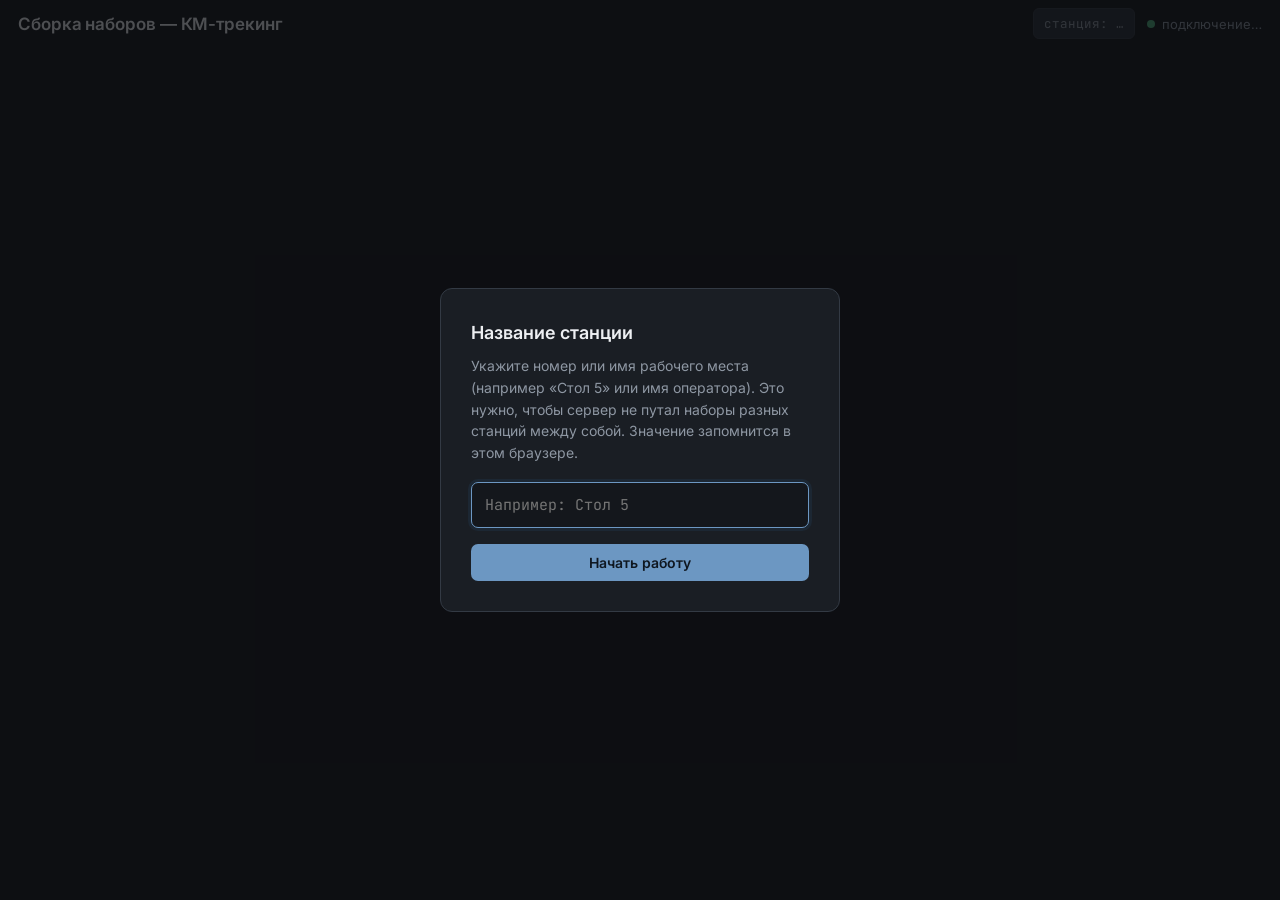
==== commit 1a322a8b: "Пароль+отчет в бд+ веб" ====
--- a/km-tracker-py/public/index.html
+++ b/km-tracker-py/public/index.html
@@ -103,6 +103,9 @@
   .btn{ background:var(--accent); color:#0F1720; border:none; font-weight:600; font-size:14px; padding:10px 18px; border-radius:7px; cursor:pointer; }
   .btn:hover{ filter:brightness(1.1); }
 
+  .btn.ghost{ background:transparent; border:1px solid var(--border); color:var(--text-dim); }
+  .btn.ghost:hover{ border-color:var(--text-dim); color:var(--text); }
+
   .empty{ color:var(--text-dim); font-size:14px; padding:34px 10px; text-align:center; }
   .note{ font-size:13.5px; color:var(--text-dim); margin-top:10px; line-height:1.6; }
 </style>
@@ -135,6 +138,20 @@
   </div>
 </div>
 
+<!-- Запрос пароля для настроек станции (проверка идёт на сервере по файлу pass.txt) -->
+<div id="pass-modal-backdrop" class="station-modal-backdrop" style="display:none;">
+  <div class="station-modal">
+    <h2>Введите пароль</h2>
+    <p>Чтобы включить или выключить «Код короба», нужен пароль.</p>
+    <input id="pass-input" type="password" placeholder="Пароль" autocomplete="off">
+    <div style="display:flex; gap:8px;">
+      <button class="btn" id="pass-confirm" style="flex:1;">Подтвердить</button>
+      <button class="btn ghost" id="pass-cancel" style="flex:1;">Отмена</button>
+    </div>
+  </div>
+</div>
+
+<script src="km-utils.js"></script>
 <script src="app.js"></script>
 </body>
 </html>
--- a/km-tracker-py/public/layout.css
+++ b/km-tracker-py/public/layout.css
@@ -1,42 +1,79 @@
 /* ============================================================
-   Раскладка рабочего места: по центру, две колонки, без прокрутки
-   страницы на обычном мониторе/планшете. Подключается ПОСЛЕ основных
-   стилей и переопределяет их.
-   Слева — что делать (набор, поле скана, статус).
-   Справа — результат (чек-лист, счётчики, журнал).
+   Раскладка рабочего места станции: ВСЁ на одном экране, без прокрутки.
+   Страница занимает всю высоту окна; колонки делят место между собой.
+   Слева — что делать (набор, поле скана, крупный статус).
+   Справа — результат (чек-лист, счётчики, последние события).
+   Подключается ПОСЛЕ основных стилей и переопределяет их.
    ============================================================ */
-main, header, nav.tabs { max-width: 1180px; }
-main { padding-top: 16px; }
-header { padding-top: 14px; padding-bottom: 10px; }
+html, body { height: 100%; }
+body {
+  height: 100vh; height: 100dvh; min-height: 0; overflow: hidden;
+  display: flex; flex-direction: column;
+}
 
-.consoles { max-width: none; margin: 0 auto; }
+/* компактная шапка */
+header { flex: 0 0 auto; width: 100%; max-width: none; margin: 0; padding: 8px 18px; gap: 8px; }
+h1 { font-size: 17px; }
+nav.tabs { display: none; }
 
-.two-col { display: grid; grid-template-columns: minmax(0, 1fr) minmax(0, 1fr); gap: 22px; align-items: start; }
-.col-left, .col-right { min-width: 0; }
+main { flex: 1 1 auto; min-height: 0; width: 100%; max-width: none; margin: 0; padding: 0 18px 14px; display: flex; }
+.view.active { display: flex; flex: 1 1 auto; min-height: 0; width: 100%; }
+.consoles { flex: 1 1 auto; min-height: 0; width: 100%; max-width: 1280px; margin: 0 auto; display: flex; }
 
-/* набор: компактный список с прокруткой внутри, а не всей страницей */
-.kit-picker { max-height: 190px; overflow-y: auto; margin-bottom: 16px; padding-right: 2px; grid-template-columns: 1fr; }
+.console { flex: 1 1 auto; min-height: 0; display: flex; flex-direction: column; }
+.console-head { flex: 0 0 auto; padding: 8px 16px; }
+.console-body.two-col {
+  flex: 1 1 auto; min-height: 0; padding: 14px 16px;
+  display: grid; grid-template-columns: minmax(0, 1fr) minmax(0, 1fr); gap: 18px;
+}
+.col-left, .col-right { min-width: 0; min-height: 0; display: flex; flex-direction: column; }
+.section-label { margin-bottom: 6px; }
+
+/* выбор набора — выпадающий список: занимает одну строку при любом числе наборов */
+.kit-select {
+  width: 100%; background: var(--surface-2); color: var(--text); border: 1px solid var(--border);
+  border-radius: 8px; padding: 11px 12px; font-size: 14.5px; cursor: pointer;
+}
+.kit-select:focus { border-color: var(--accent); outline: none; }
+.kit-select option:disabled { color: var(--text-faint); }
+.kit-note { min-height: 20px; margin: 6px 0 12px; font-size: 13px; color: var(--text-dim); }
+.kit-note.detected { color: var(--ok); }
 
 /* поле скана и статус — главное на экране */
-input.scan-input { font-size: 19px; padding: 15px 16px; }
+input.scan-input { font-size: 19px; padding: 14px 16px; }
 .scan-hint {
-  font-size: 16px; font-weight: 500; line-height: 1.4; margin-top: 12px; min-height: 52px;
-  padding: 10px 14px; border-radius: 8px; border: 1px solid var(--border); background: var(--surface-2);
+  flex: 1 1 auto; min-height: 70px; margin-top: 12px; padding: 12px 16px;
+  display: flex; align-items: center; border-radius: 8px; border: 1px solid var(--border); background: var(--surface-2);
+  font-size: clamp(16px, 2.6vh, 24px); font-weight: 500; line-height: 1.35; overflow: hidden;
 }
 .scan-hint.ok  { color: var(--ok);  border-color: var(--ok);  background: var(--ok-dim); }
 .scan-hint.err { color: var(--err); border-color: var(--err); background: var(--err-dim); }
 
-/* галочка режима короба — второстепенный элемент */
-.box-toggle { display: flex; align-items: center; gap: 9px; margin-top: 18px; font-size: 13.5px; color: var(--text-dim); cursor: pointer; }
-.box-toggle input { width: 17px; height: 17px; accent-color: var(--accent); cursor: pointer; }
+/* галочка режима короба — второстепенный элемент, внизу слева */
+.box-toggle { display: flex; align-items: center; gap: 9px; margin-top: 12px; font-size: 13.5px; color: var(--text-dim); cursor: pointer; }
+.box-toggle input { width: 17px; height: 17px; accent-color: var(--accent); cursor: pointer; flex: 0 0 auto; }
+.box-toggle .lock { font-size: 12px; color: var(--text-faint); margin-left: 4px; }
 
-/* чек-лист справа — всегда на виду */
-.checklist { margin-bottom: 14px; }
-.progress-row { margin-top: 0; gap: 14px; }
-.feed { margin-top: 14px; max-height: 170px; }
+/* чек-лист — компактные строки; длинный состав — в две колонки */
+.checklist { flex: 0 0 auto; gap: 4px; margin-bottom: 12px; }
+.check-row { padding: 6px 10px; gap: 9px; }
+.check-name { font-size: 13.5px; line-height: 1.3; }
+.checklist.dense { display: grid; grid-template-columns: 1fr 1fr; }
+.progress-row { flex: 0 0 auto; margin-top: 0; gap: 14px; }
 
-/* планшет / узкий экран: одна колонка */
+/* журнал — занимает остаток высоты; лишние строки просто не помещаются (без полосы прокрутки) */
+.feed { flex: 1 1 0; min-height: 0; margin-top: 12px; padding-top: 8px; overflow: hidden; }
+.feed-line { padding: 3px 0; font-size: 12.5px; }
+
+/* узкий экран / планшет вертикально: одна колонка, по-прежнему без прокрутки */
 @media (max-width: 900px) {
-  .two-col { grid-template-columns: 1fr; }
-  .kit-picker { max-height: 150px; }
+  .console-body.two-col { grid-template-columns: 1fr; grid-template-rows: auto minmax(0, 1fr); gap: 12px; }
+  .scan-hint { min-height: 56px; margin-top: 8px; }
+  .kit-note { margin-bottom: 8px; }
 }
+
+/* очень низкое окно: прокрутку разрешаем, чтобы ничего не оказалось недоступным */
+@media (max-height: 520px) {
+  body { height: auto; overflow: auto; }
+  .feed { min-height: 80px; }
+}
